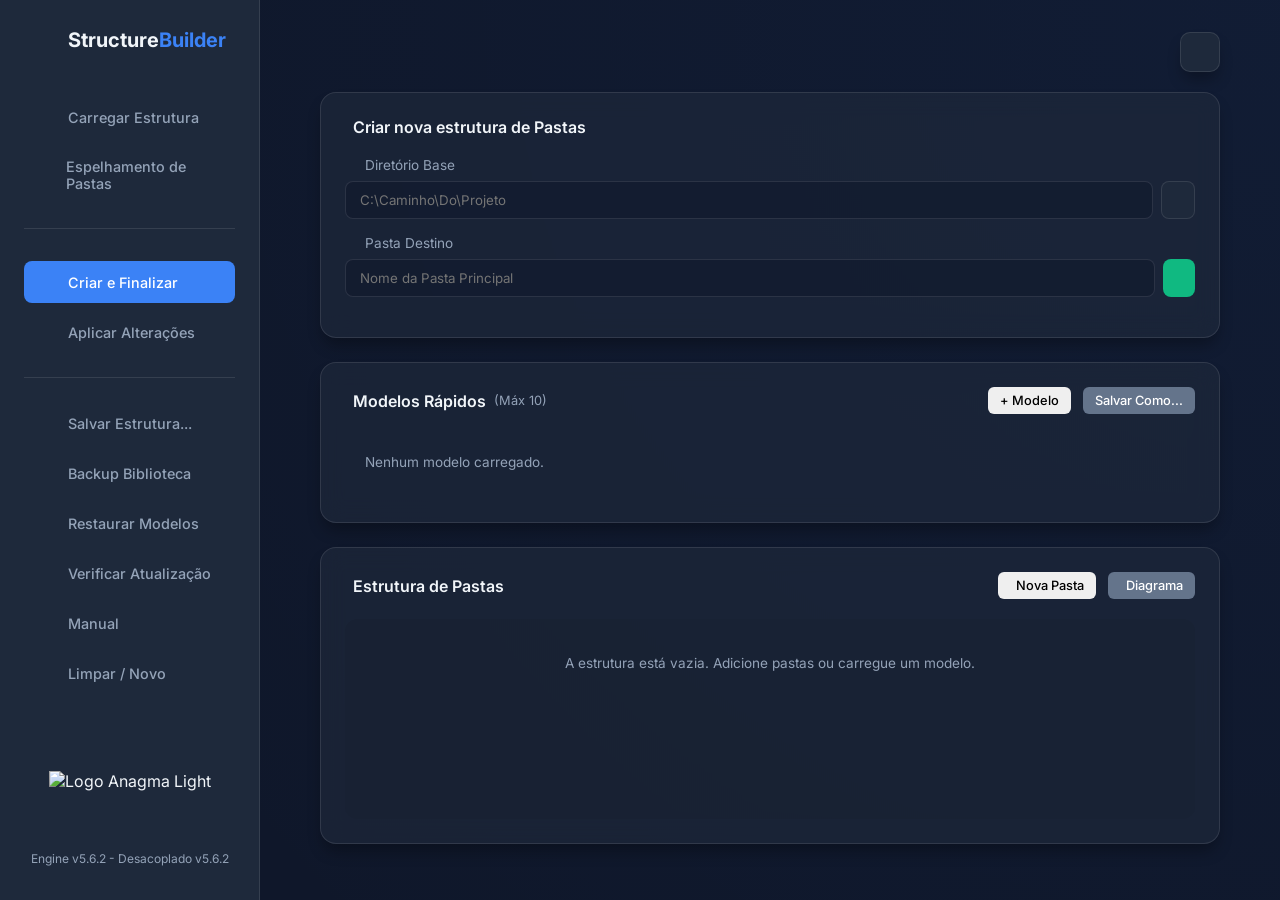
==== web/index.html @ 21cd3529 "chore: bump version to 5.6.2 and update UI footer" ====
<!DOCTYPE html>
<html lang="pt-br">
<head>
    <meta charset="UTF-8">
    <meta name="viewport" content="width=device-width, initial-scale=1.0">
    <title>Structure Builder Pro</title>
    <link rel="icon" type="image/x-icon" href="favicon.ico">
    <link rel="stylesheet" href="style.css">
    <!-- Ícones Lucide para um visual profissional -->
    <script src="https://unpkg.com/lucide@latest"></script>
    <link href="https://fonts.googleapis.com/css2?family=Inter:wght@300;400;500;600;700&display=swap" rel="stylesheet">
    <!-- SweetAlert2 para diálogos premium -->
    <link rel="stylesheet" href="https://cdn.jsdelivr.net/npm/@sweetalert2/theme-dark@5/dark.css">
    <script src="https://cdn.jsdelivr.net/npm/sweetalert2@11"></script>
    <!-- Mermaid.js para Diagramas -->
    <script src="https://cdn.jsdelivr.net/npm/mermaid/dist/mermaid.min.js"></script>
</head>
<body>
    <div class="app-container">
        <!-- Barra Lateral de Ações -->
        <aside class="sidebar">
            <div class="logo-area">
                <i data-lucide="folder-tree" class="logo-icon"></i>
                <h1>Structure<span>Builder</span></h1>
            </div>
            
            <nav class="actions">
                <button id="btn-load" class="action-btn">
                    <i data-lucide="folder-open"></i> Carregar Estrutura
                </button>
                <button id="btn-mirroring-menu" class="action-btn">
                    <i data-lucide="copy"></i> Espelhamento de Pastas
                </button>
                <div class="separator"></div>
                <button id="btn-create" class="action-btn primary">
                    <i data-lucide="plus-circle"></i> Criar e Finalizar
                </button>
                <button id="btn-update" class="action-btn primary hidden">
                    <i data-lucide="refresh-cw"></i> Atualizar e Finalizar
                </button>
                <button id="btn-apply" class="action-btn">
                    <i data-lucide="check-square"></i> Aplicar Alterações
                </button>
                <div class="separator"></div>
                <button id="btn-save-template" class="action-btn" title="Exportar estrutura atual para arquivo">
                    <i data-lucide="usb"></i> Salvar Estrutura...
                </button>
                <button id="btn-backup-library" class="action-btn" title="Fazer backup de todos os Modelos Rápidos">
                    <i data-lucide="database"></i> Backup Biblioteca
                </button>
                <button id="btn-restore-library" class="action-btn" title="Restaurar Modelos Rápidos de um arquivo">
                    <i data-lucide="upload-cloud"></i> Restaurar Modelos
                </button>
                <button id="btn-check-update" class="action-btn">
                    <i data-lucide="refresh-ccw"></i> Verificar Atualização
                </button>
                <button id="btn-manual" class="action-btn">
                    <i data-lucide="book-open"></i> Manual
                </button>
                <button id="btn-clear" class="action-btn danger">
                    <i data-lucide="trash-2"></i> Limpar / Novo
                </button>
            </nav>

            <div class="sidebar-logo-container">
                <img src="logo/Anagma - Marca (cor branca).png" class="logo-light" alt="Logo Anagma Light">
                <img src="logo/Anagma - Marca original (sem fundo).png" class="logo-dark" alt="Logo Anagma Dark">
            </div>

            <div class="sidebar-footer">
                <p>Engine v5.6.2 - Desacoplado v5.6.2</p>
            </div>
        </aside>

        <!-- Área Principal -->
        <main class="main-content">
            <!-- Header de Controle de Tema -->
            <header class="top-header">
                <button id="btn-theme-toggle" class="theme-toggle-btn" title="Alternar Modo Claro/Escuro">
                    <i data-lucide="moon" id="theme-icon"></i>
                </button>
            </header>

            <!-- Menu Principal (Criação de Pastas) -->
            <div id="main-menu-section" class="content-wrapper">
                <section class="top-controls card">
                    <div class="section-header">
                        <h2><i data-lucide="folder-plus"></i> Criar nova estrutura de Pastas</h2>
                    </div>
                    <div class="input-group">
                        <label><i data-lucide="map-pin"></i> Diretório Base</label>
                        <div class="input-with-button">
                            <input type="text" id="base-dir" placeholder="C:\Caminho\Do\Projeto" readonly>
                            <button id="btn-select-base" title="Selecionar Pasta"><i data-lucide="search"></i></button>
                        </div>
                    </div>
                    <div class="input-group">
                        <label><i data-lucide="type"></i> Pasta Destino</label>
                        <div class="input-with-button">
                            <input type="text" id="main-folder" placeholder="Nome da Pasta Principal">
                            <button id="btn-confirm-main" class="success-btn" title="Confirmar Pasta Principal"><i data-lucide="check"></i></button>
                        </div>
                    </div>
                </section>

                <section class="templates-section card">
                    <div class="section-header">
                        <h2><i data-lucide="layout"></i> Modelos Rápidos <span>(Máx 10)</span></h2>
                        <div class="header-actions">
                            <button id="btn-add-template" class="small-btn success">+ Modelo</button>
                            <button id="btn-apply-template" class="small-btn warning hidden" title="Salvar mudanças no modelo">Aplicar no Modelo</button>
                            <button id="btn-quick-save" class="small-btn info">Salvar Como...</button>
                        </div>
                    </div>
                    <div id="templates-list" class="templates-scroll">
                        <div class="empty-state">Nenhum modelo carregado.</div>
                    </div>
                </section>

                <section class="tree-section card">
                    <div class="section-header">
                        <h2><i data-lucide="layers"></i> Estrutura de Pastas</h2>
                        <div class="header-actions">
                            <button id="btn-new-folder" class="small-btn"><i data-lucide="folder-plus"></i> Nova Pasta</button>
                            <button id="btn-diagram" class="small-btn secondary"><i data-lucide="share-2"></i> Diagrama</button>
                        </div>
                    </div>
                    <div id="rename-floating-bar" class="rename-bar hidden">
                        <span>Editando:</span>
                        <input type="text" id="rename-input" placeholder="Novo nome...">
                        <button id="btn-confirm-rename" class="mini-btn success"><i data-lucide="check"></i></button>
                    </div>
                    <div id="tree-container" class="tree-view">
                        <div class="empty-tree-state">
                            <i data-lucide="info"></i>
                            <p>A estrutura está vazia. Adicione pastas ou carregue um modelo.</p>
                        </div>
                    </div>
                </section>
            </div>

            <!-- SEÇÃO DE ESPELHAMENTO (TOTALMENTE RECUPERADA E ISOLADA) -->
            <div id="mirroring-section" class="content-wrapper hidden">
                <div class="mirroring-container">
                    <div class="navigation-header">
                        <button id="btn-back-to-main" class="nav-btn-back">
                            <i data-lucide="arrow-left-circle"></i> Voltar
                        </button>
                        <div id="mirror-last-update-container" class="last-update-container hidden">
                            <i data-lucide="clock"></i> Sincronizado em: <span id="mirror-last-update-date">--</span>
                        </div>
                        <div class="header-actions">
                            <button class="small-btn info" id="btn-mirror-load"><i data-lucide="download"></i> Carregar Estrutura</button>
                            <button class="small-btn warning" id="btn-mirror-remember" title="Salva um ponto de restauração manual"><i data-lucide="bookmark"></i> Lembrar-me</button>
                            <button class="small-btn success hidden" id="btn-mirror-recall" title="Restaura a última lembrança salva"><i data-lucide="history"></i> Recarregar Lembrança</button>
                            <button class="small-btn secondary" id="btn-mirror-clear"><i data-lucide="trash-2"></i> Limpar Tela</button>
                            <button class="action-btn primary small-btn" id="btn-mirror-apply"><i data-lucide="check-circle"></i> Aplicar Espelhamento</button>
                        </div>
                    </div>

                    <div class="mirror-grid">
                        <div class="mirror-column" id="mirror-panel-left">
                            <div class="section-header">
                                <h2><i data-lucide="edit-3"></i> Estrutura para Espelhar</h2>
                            </div>
                            <div id="mirror-tree-editable" class="mirror-tree">
                                <!-- Conteúdo injetado via JS -->
                            </div>
                        </div>

                        <div class="mirror-divider"><i data-lucide="arrow-right-left"></i></div>

                        <div class="mirror-column readonly" id="mirror-panel-right">
                            <div class="section-header">
                                <h2><i data-lucide="refresh-cw"></i> Modelo Atualizado</h2>
                            </div>
                            <div id="mirror-tree-synced" class="mirror-tree">
                                <!-- Conteúdo injetado via JS -->
                            </div>
                        </div>
                    </div>

                    <div class="resize-handle">
                        <i data-lucide="grip-horizontal"></i> Redimensionar Verticalmente
                    </div>
                </div>
            </div>
        </main>
    </div>

    <!-- Menus de Contexto e Overlays -->
    <div id="mirror-context-menu" class="context-menu hidden">
        <ul>
            <li id="mcm-new"><i data-lucide="folder-plus"></i> Nova Pasta</li>
            <li id="mcm-rename"><i data-lucide="type"></i> Renomear (F2)</li>
            <li class="separator-menu"></li>
            <li id="mcm-delete" class="danger-text"><i data-lucide="trash-2"></i> Remover (Del)</li>
        </ul>
    </div>

    <div id="loader-overlay" class="overlay hidden">
        <div class="loader-content">
            <div class="spinner"></div>
            <p id="loader-message">Processando...</p>
        </div>
    </div>

    <div id="context-menu" class="context-menu hidden">
        <ul>
            <li id="cm-new"><i data-lucide="folder-plus"></i> Nova Pasta</li>
            <li id="cm-rename"><i data-lucide="edit-3"></i> Renomear</li>
            <li class="separator-menu"></li>
            <li id="cm-delete" class="danger-text"><i data-lucide="trash-2"></i> Remover</li>
        </ul>
    </div>

    <div id="template-context-menu" class="context-menu hidden">
        <ul>
            <li id="tm-rename"><i data-lucide="edit-3"></i> Renomear Modelo</li>
            <li id="tm-delete" class="danger-text"><i data-lucide="trash-2"></i> Remover Modelo</li>
        </ul>
    </div>

    <div id="diagram-modal" class="overlay hidden">
        <div class="modal-content card diagram-card">
            <div class="modal-header">
                <h2><i data-lucide="share-2"></i> Mapeamento de Estrutura</h2>
                <button id="btn-close-diagram" class="close-btn"><i data-lucide="x"></i></button>
            </div>
            <div id="mermaid-container" class="mermaid-viewer"></div>
            <div class="modal-footer">
                <button id="btn-download-diagram" class="small-btn info">Baixar SVG</button>
            </div>
        </div>
    </div>

    <script type="text/javascript" src="/eel.js"></script>
    <script src="script.js"></script>
    <script>lucide.createIcons();</script>
</body>
</html>
---- web/style.css ----
:root {
    /* Cores Principais (Modo Escuro por Padrão) */
    --bg-color: #0f172a;
    --sidebar-bg: #1e293b;
    --card-bg: rgba(30, 41, 59, 0.7);
    --border-color: rgba(255, 255, 255, 0.1);
    --accent-color: #3b82f6;
    --accent-hover: #2563eb;
    --success-color: #10b981;
    --danger-color: #ef4444;
    --text-primary: #f1f5f9;
    --text-secondary: #94a3b8;
    --input-bg: rgba(15, 23, 42, 0.5);
    
    /* Efeitos */
    --glass-blur: blur(12px);
    --shadow-lg: 0 10px 15px -3px rgba(0, 0, 0, 0.3);
}

/* Variáveis para Modo Claro - Restauradas */
.light-theme {
    --bg-color: #f8fafc;
    --sidebar-bg: #ffffff;
    --card-bg: rgba(255, 255, 255, 0.8);
    --border-color: rgba(0, 0, 0, 0.1);
    --accent-color: #2563eb;
    --accent-hover: #1d4ed8;
    --success-color: #059669;
    --danger-color: #dc2626;
    --text-primary: #1e293b;
    --text-secondary: #64748b;
    --input-bg: rgba(255, 255, 255, 0.9);
    --shadow-lg: 0 10px 15px -3px rgba(0, 0, 0, 0.1);
}

* {
    margin: 0;
    padding: 0;
    box-sizing: border-box;
    font-family: 'Inter', sans-serif;
}

body {
    background-color: var(--bg-color);
    color: var(--text-primary);
    height: 100vh;
    overflow: hidden;
    transition: background-color 0.3s ease, color 0.3s ease;
}

.app-container {
    display: flex;
    height: 100vh;
}

/* Sidebar */
.sidebar {
    width: 260px;
    background-color: var(--sidebar-bg);
    border-right: 1px solid var(--border-color);
    display: flex;
    flex-direction: column;
    padding: 24px;
    z-index: 10;
    transition: background-color 0.3s ease, border-color 0.3s ease;
    overflow-y: auto; /* Adicionado scroll para telas pequenas */
    min-height: 0;
}

.sidebar::-webkit-scrollbar {
    width: 4px;
}

.sidebar::-webkit-scrollbar-thumb {
    background: var(--border-color);
    border-radius: 10px;
}

.logo-area {
    display: flex;
    align-items: center;
    gap: 12px;
    margin-bottom: 40px;
    flex-shrink: 0; /* Impede a logo superior de encolher */
}

.logo-icon {
    color: var(--accent-color);
    width: 32px;
    height: 32px;
}

.logo-area h1 {
    font-size: 1.25rem;
    font-weight: 700;
}

.logo-area span {
    color: var(--accent-color);
}

.actions {
    display: flex;
    flex-direction: column;
    gap: 8px;
}

.action-btn {
    display: flex;
    align-items: center;
    gap: 10px;
    background: transparent;
    border: none;
    color: var(--text-secondary);
    padding: 12px 16px;
    border-radius: 8px;
    cursor: pointer;
    font-size: 0.9rem;
    font-weight: 500;
    transition: all 0.2s ease;
    text-align: left;
}

.action-btn:hover {
    background: rgba(148, 163, 184, 0.1);
    color: var(--text-primary);
}

.action-btn i {
    width: 18px;
    height: 18px;
}

.action-btn.primary {
    background: var(--accent-color);
    color: white;
    margin-top: 8px;
}

.action-btn.primary:hover {
    background: var(--accent-hover);
}

.action-btn.danger:hover {
    background: rgba(239, 68, 68, 0.1);
    color: var(--danger-color);
}

.separator {
    height: 1px;
    background: var(--border-color);
    margin: 16px 0;
}

.sidebar-logo-container {
    margin-top: auto; /* Empurra o container para a base da sidebar */
    min-height: 140px;
    display: flex;
    align-items: center;
    justify-content: center;
    padding: 10px 0;
    overflow: hidden;
    width: 100%;
}

.sidebar-logo-container img {
    max-width: 85%; /* Responsivo à largura da sidebar */
    height: auto; /* Preserva a proporção original */
    max-height: 100px;
    object-fit: contain;
    margin: 0 auto; /* Reforço de centralização */
    transition: opacity 0.3s ease;
}

/* Lógica de Alternância de Logos */
.logo-light { display: block; }
.logo-dark { display: none; }

.light-theme .logo-light { display: none; }
.light-theme .logo-dark { display: block; }

.sidebar-footer {
    font-size: 0.75rem;
    color: var(--text-secondary);
    text-align: center;
    padding-bottom: 10px;
}

/* Main Content */
.main-content {
    flex: 1;
    overflow-y: auto;
    padding: 32px;
    background: radial-gradient(circle at top right, rgba(59, 130, 246, 0.05), transparent);
    position: relative;
}

.top-header {
    display: flex;
    justify-content: flex-end;
    margin-bottom: 20px;
    max-width: 900px;
    margin-left: auto;
    margin-right: auto;
}

.theme-toggle-btn {
    background: var(--sidebar-bg);
    border: 1px solid var(--border-color);
    color: var(--text-primary);
    width: 40px;
    height: 40px;
    border-radius: 10px;
    cursor: pointer;
    display: flex;
    align-items: center;
    justify-content: center;
    transition: all 0.2s ease;
    box-shadow: var(--shadow-lg);
}

.theme-toggle-btn:hover {
    background: var(--accent-color);
    color: white;
    transform: translateY(-2px);
}

.content-wrapper {
    max-width: 900px;
    margin: 0 auto;
    display: flex;
    flex-direction: column;
    gap: 24px;
}

/* Cards & Sections */
.card {
    background: var(--card-bg);
    backdrop-filter: var(--glass-blur);
    border: 1px solid var(--border-color);
    border-radius: 16px;
    padding: 24px;
    box-shadow: var(--shadow-lg);
    transition: background-color 0.3s ease, border-color 0.3s ease;
}

.section-header {
    display: flex;
    justify-content: space-between;
    align-items: center;
    margin-bottom: 20px;
}

.section-header h2 {
    font-size: 1rem;
    font-weight: 600;
    display: flex;
    align-items: center;
    gap: 8px;
}

.section-header h2 span {
    font-size: 0.8rem;
    color: var(--text-secondary);
    font-weight: 400;
}

/* Inputs */
.input-group {
    margin-bottom: 16px;
}

.input-group label {
    display: flex;
    align-items: center;
    gap: 6px;
    font-size: 0.85rem;
    color: var(--text-secondary);
    margin-bottom: 8px;
}

.input-group label i {
    width: 14px;
}

.input-with-button {
    display: flex;
    gap: 8px;
}

input[type="text"] {
    flex: 1;
    background: var(--input-bg);
    border: 1px solid var(--border-color);
    border-radius: 8px;
    padding: 10px 14px;
    color: var(--text-primary);
    outline: none;
    transition: all 0.2s;
}

input[type="text"]:focus {
    border-color: var(--accent-color);
}

button[id="btn-select-base"] {
    background: var(--sidebar-bg);
    border: 1px solid var(--border-color);
    color: var(--text-primary);
    padding: 0 16px;
    border-radius: 8px;
    cursor: pointer;
    transition: all 0.2s;
}

button[id="btn-select-base"]:hover {
    background: var(--accent-color);
    color: white;
}

button[id="btn-confirm-main"] {
    background: var(--success-color);
    border: none;
    color: white;
    padding: 0 16px;
    border-radius: 8px;
    cursor: pointer;
    transition: all 0.2s;
}

button[id="btn-confirm-main"]:hover {
    filter: brightness(1.1);
}

/* Templates Section */
.templates-scroll {
    display: flex;
    gap: 12px;
    overflow-x: auto;
    padding-bottom: 8px;
}

.templates-scroll::-webkit-scrollbar {
    height: 4px;
}

.templates-scroll::-webkit-scrollbar-thumb {
    background: var(--border-color);
    border-radius: 10px;
}

.template-item {
    background: rgba(148, 163, 184, 0.05);
    border: 1px solid var(--border-color);
    padding: 10px 16px;
    border-radius: 10px;
    white-space: nowrap;
    cursor: pointer;
    font-size: 0.85rem;
    display: flex;
    align-items: center;
    gap: 8px;
    transition: all 0.2s;
    color: var(--text-primary);
}

.template-item:hover {
    background: rgba(59, 130, 246, 0.1);
    border-color: var(--accent-color);
}

.template-item.selected {
    background: var(--accent-color);
    border-color: var(--accent-color);
    color: white;
}

/* Tree View Area */
.tree-view {
    min-height: 200px;
    max-height: 400px;
    overflow-y: auto;
    background: rgba(0, 0, 0, 0.05);
    border-radius: 12px;
    padding: 16px;
}

.tree-item {
    display: flex;
    align-items: center;
    gap: 8px;
    padding: 6px 10px;
    border-radius: 6px;
    cursor: pointer;
    transition: background 0.15s;
    user-select: none;
}

.tree-item:hover {
    background: rgba(148, 163, 184, 0.1);
}

.tree-item.selected {
    background: var(--accent-color);
    color: white;
}

.tree-children {
    margin-left: 20px;
    border-left: 1px solid var(--border-color);
}

/* Small Buttons */
.small-btn, .mini-btn {
    padding: 6px 12px;
    border-radius: 6px;
    border: none;
    font-size: 0.8rem;
    font-weight: 500;
    cursor: pointer;
    display: flex;
    align-items: center;
    gap: 6px;
    transition: filter 0.2s;
}

.small-btn.secondary, .small-btn.info {
    background: #64748b;
    color: white;
}

.header-actions {
    display: flex;
    gap: 12px; /* Adiciona espaçamento entre os botões */
}

/* Modal de Diagrama */
.diagram-card {
    width: 90%;
    max-width: 1000px;
    height: 85vh;
    display: flex;
    flex-direction: column;
    padding: 0;
    overflow: hidden;
    background: var(--sidebar-bg);
}

.modal-header {
    display: flex;
    justify-content: space-between;
    align-items: center;
    padding: 20px 24px;
    border-bottom: 1px solid var(--border-color);
}

.close-btn {
    background: transparent;
    border: none;
    color: var(--text-secondary);
    cursor: pointer;
    padding: 8px;
    transition: color 0.2s;
}

.close-btn:hover {
    color: var(--danger-color);
}

.mermaid-viewer {
    flex: 1;
    overflow: auto;
    padding: 40px;
    display: flex;
    justify-content: center;
    align-items: flex-start;
    background: var(--bg-color);
}

.modal-footer {
    padding: 16px 24px;
    border-top: 1px solid var(--border-color);
    display: flex;
    justify-content: space-between;
    align-items: center;
    background: var(--sidebar-bg);
}

.modal-footer p {
    font-size: 0.85rem;
    color: var(--text-secondary);
}

/* Customização Mermaid */
.mermaid svg {
    max-width: 100%;
    height: auto;
}

/* Menu de Contexto (Botão Direito) */
.context-menu {
    position: fixed;
    background: var(--sidebar-bg);
    backdrop-filter: blur(10px);
    border: 1px solid var(--border-color);
    border-radius: 8px;
    box-shadow: 0 10px 25px rgba(0,0,0,0.2);
    z-index: 1000;
    width: 180px;
    padding: 6px 0;
}

.context-menu ul {
    list-style: none;
}

.context-menu li {
    padding: 8px 16px;
    display: flex;
    align-items: center;
    gap: 10px;
    cursor: pointer;
    font-size: 0.85rem;
    color: var(--text-secondary);
    transition: all 0.2s;
}

.context-menu li:hover {
    background: rgba(148, 163, 184, 0.1);
    color: var(--text-primary);
}

.shortcut-hint {
    margin-left: auto;
    font-size: 0.75rem;
    color: var(--text-secondary);
    background: rgba(0, 0, 0, 0.2);
    padding: 2px 6px;
    border-radius: 4px;
    opacity: 0.7;
}

.context-menu li.danger-text:hover {
    background: rgba(239, 68, 68, 0.1);
    color: var(--danger-color);
}

.separator-menu {
    height: 1px;
    background: var(--border-color);
    margin: 4px 0;
}

/* Árvore Hierárquica */
.tree-container {
    padding: 8px;
}

.tree-node {
    margin: 2px 0;
}

.tree-item-content {
    display: flex;
    align-items: center;
    gap: 8px;
    padding: 6px 12px;
    border-radius: 6px;
    cursor: pointer;
    user-select: none;
    transition: all 0.15s;
}

.tree-item-content:hover {
    background: rgba(148, 163, 184, 0.1);
}

.tree-item-content.selected {
    background: var(--accent-color);
    color: white;
}

.tree-item-content i.folder-icon {
    width: 16px;
    height: 16px;
    color: #ffd700;
}

.tree-item-content .toggle-icon {
    width: 14px;
    height: 14px;
    color: var(--text-secondary);
    transition: transform 0.2s ease;
    cursor: pointer;
}

.tree-item-content .toggle-icon.expanded {
    transform: rotate(90deg);
}

.tree-item-content .toggle-placeholder {
    width: 14px;
}

.tree-children.collapsed {
    display: none;
}

/* Utilitários */
.hidden { display: none !important; }


/* Loader Overlay */
.overlay {
    position: fixed;
    top: 0;
    left: 0;
    width: 100%;
    height: 100%;
    background: rgba(15, 23, 42, 0.8);
    backdrop-filter: blur(4px);
    display: flex;
    align-items: center;
    justify-content: center;
    z-index: 1000;
}

.loader-content {
    text-align: center;
}

.spinner {
    width: 48px;
    height: 48px;
    border: 4px solid rgba(255, 255, 255, 0.1);
    border-top: 4px solid var(--accent-color);
    border-radius: 50%;
    animation: spin 1s linear infinite;
    margin-bottom: 16px;
}

@keyframes spin {
    0% { transform: rotate(0deg); }
    100% { transform: rotate(360deg); }
}

.empty-state, .empty-tree-state {
    color: var(--text-secondary);
    font-size: 0.85rem;
    text-align: center;
    padding: 20px;
}

/* --- ARQUITETURA VISUAL DE ESPELHAMENTO DEFINITIVA --- */

#mirroring-section.content-wrapper {
    max-width: 98% !important;
    width: 98%;
    flex: 1;
    display: flex;
    flex-direction: column;
    min-height: 0;
}

.mirroring-container {
    display: flex;
    flex-direction: column;
    flex: none; 
    overflow: hidden; 
    min-height: 400px;
    height: 550px; 
    width: 100%;
    padding-bottom: 40px;
    position: relative;
    border-bottom: 2px solid var(--border-color);
}

.mirror-grid {
    display: flex;
    gap: 0; 
    margin-top: 10px;
    flex: 1; 
    min-height: 0; 
    height: 470px; /* Altura inicial síncrona */
    overflow: hidden;
    width: 100%;
}

.mirror-column {
    display: flex;
    flex-direction: column;
    width: 48.5%; /* Largura inicial absoluta para evitar conflitos de Flexbox */
    min-width: 100px; 
    gap: 15px; 
    background: rgba(15, 23, 42, 0.3);
    border-radius: 12px;
    padding: 15px; 
    border: 1px solid var(--border-color);
    height: 100%;
}
.mirror-divider { 
    display: flex; 
    align-items: center; 
    justify-content: center; 
    color: var(--text-secondary); 
    width: 40px; 
    flex-shrink: 0; 
    cursor: col-resize; 
    user-select: none;
    z-index: 100;
}

.mirror-divider:hover { color: var(--accent-color); }
.mirror-divider i { width: 42px; height: 42px; pointer-events: none; }

.resize-handle {
    position: absolute;
    bottom: 0;
    left: 0;
    width: 100%;
    height: 35px;
    background: rgba(59, 130, 246, 0.05);
    display: flex;
    align-items: center;
    justify-content: center;
    cursor: ns-resize;
    color: var(--accent-color);
    z-index: 1000;
}

.mirror-tree { 
    flex: 1; 
    overflow-y: auto; 
    height: 100%;
    padding-bottom: 20px; 
    scrollbar-width: thin; 
    scrollbar-color: var(--border-color) transparent;
}

.readonly { opacity: 0.7; filter: saturate(0.8); pointer-events: auto !important; }


.navigation-header { display: flex; justify-content: flex-start; align-items: center; gap: 20px; margin-bottom: 15px; }

.last-update-container {
    display: flex; align-items: center; gap: 8px; background: rgba(16, 185, 129, 0.1);
    border: 1px solid rgba(16, 185, 129, 0.2); padding: 8px 16px; border-radius: 8px;
    color: #10b981; font-size: 0.85rem; font-weight: 500;
}

.nav-btn-back {
    display: flex; align-items: center; gap: 10px; 
    background: linear-gradient(135deg, rgba(59, 130, 246, 0.1), rgba(37, 99, 235, 0.1));
    border: 1px solid rgba(59, 130, 246, 0.4); 
    color: #60a5fa;
    padding: 10px 20px; border-radius: 10px; cursor: pointer; 
    transition: all 0.3s cubic-bezier(0.4, 0, 0.2, 1);
    font-weight: 600;
    box-shadow: 0 4px 12px rgba(0, 0, 0, 0.1);
}

.nav-btn-back:hover { 
    background: linear-gradient(135deg, rgba(59, 130, 246, 0.2), rgba(37, 99, 235, 0.2));
    border-color: #3b82f6; 
    color: #ffffff; 
    transform: translateY(-2px);
    box-shadow: 0 6px 16px rgba(59, 130, 246, 0.2);
}

/* Ícones de Pasta Grandes (42px) e Amarelos */
.mirror-tree .folder-icon {
    width: 42px !important;
    height: 42px !important;
    color: #fbbf24 !important; /* Amarelo */
}

/* Badges de Contagem Dupla (Local vs Total) */
.subfolder-stack, .mirror-root-container { 
    position: relative; 
    display: flex; 
    align-items: center; 
    justify-content: center;
    width: 42px;
    height: 42px;
    margin-right: 12px; 
}

.local-count {
    position: absolute;
    top: 58%; /* Ajustado para a barriga da pasta */
    left: 50%;
    transform: translate(-50%, -50%);
    font-size: 0.75rem; /* Um pouco maior para clareza */
    font-weight: 900;
    color: #fbbf24;
    z-index: 2;
    pointer-events: none;
    line-height: 1;
    text-shadow: 1px 1px 3px rgba(0,0,0,0.5); /* Sombra para profundidade */
}

.total-count-badge {
    position: absolute;
    top: -8px;
    right: -8px;
    background: #3b82f6;
    color: white;
    font-size: 0.65rem;
    font-weight: 700;
    padding: 2px 6px;
    border-radius: 10px;
    border: 1px solid rgba(255, 255, 255, 0.2);
    box-shadow: 0 2px 4px rgba(0,0,0,0.3);
    z-index: 3;
    pointer-events: none;
}

/* Ajuste para a Raiz */
.mirror-root-item .total-count-badge {
    background: #fbbf24;
    color: #0f172a;
    font-size: 0.75rem;
    top: -12px;
    right: -12px;
}

/* Painel B (Leitura) - Opacidade reduzida para foco no Painel A */
.readonly .local-count, .readonly .total-count-badge {
    opacity: 0.6;
}

/* Modo Claro - Harmonização Sênior */
.light-theme .local-count { 
    color: #ffffff; /* Texto branco sobre pasta azul */
    text-shadow: 1px 1px 2px rgba(0,0,0,0.3);
}

.light-theme .mirror-tree .folder-icon {
    color: #3b82f6 !important; /* Pastas azuis no modo claro para sobriedade */
}

.light-theme .total-count-badge { 
    background: #2563eb; 
    color: #ffffff;
    border-color: rgba(255,255,255,0.3);
}

.light-theme .mirror-root-item .total-count-badge {
    background: #1e293b;
    color: #ffffff;
}

.light-theme .nav-btn-back {
    background: linear-gradient(135deg, rgba(37, 99, 235, 0.05), rgba(29, 78, 216, 0.05));
    border-color: rgba(37, 99, 235, 0.3);
    color: #2563eb;
}

.light-theme .nav-btn-back:hover {
    background: #2563eb;
    color: #ffffff;
}


/* Central de Gestão de Memórias - Alto Contraste Sênior */
.memory-management-list {
    display: flex;
    flex-direction: column;
    gap: 12px;
    max-height: 400px;
    overflow-y: auto;
    padding: 10px;
    background: rgba(0, 0, 0, 0.2);
    border-radius: 12px;
}

.memory-item {
    display: flex;
    align-items: center;
    gap: 15px;
    background: var(--sidebar-bg);
    border: 1px solid var(--border-color);
    padding: 12px 16px;
    border-radius: 10px;
    cursor: pointer;
    transition: all 0.2s cubic-bezier(0.4, 0, 0.2, 1);
    position: relative;
    box-shadow: 0 4px 6px rgba(0,0,0,0.1);
}

.memory-item:hover {
    border-color: var(--accent-color);
    transform: translateX(5px);
    background: rgba(59, 130, 246, 0.05);
}

.memory-info {
    display: flex;
    flex-direction: column;
    flex: 1;
}

.memory-name {
    font-size: 1rem;
    font-weight: 700;
    color: var(--text-primary);
    margin-bottom: 2px;
}

.memory-date {
    font-size: 0.75rem;
    color: var(--accent-color);
    font-weight: 600;
    text-transform: uppercase;
    letter-spacing: 0.5px;
}

.delete-memory-btn {
    width: 28px;
    height: 28px;
    border-radius: 50%;
    background: rgba(239, 68, 68, 0.1);
    border: 1px solid rgba(239, 68, 68, 0.3);
    color: #ef4444;
    display: flex;
    align-items: center;
    justify-content: center;
    font-size: 1.2rem;
    font-weight: bold;
    cursor: pointer;
    transition: all 0.2s;
    flex-shrink: 0;
}

.delete-memory-btn:hover {
    background: #ef4444;
    color: white;
    transform: scale(1.1);
}

/* Ajustes de Tema Claro */
.light-theme .memory-item { background: #ffffff; }
.light-theme .memory-name { color: #0f172a; }
.light-theme .memory-date { color: #2563eb; }


.status-pending .folder-icon, .status-pending .file-item-mirror i { color: #3b82f6 !important; }

.file-item-mirror {
    display: flex; align-items: center; gap: 10px; padding: 8px 15px 8px 55px;
    font-size: 0.9rem; color: var(--text-secondary); min-height: 36px; cursor: pointer;
    border-radius: 6px; transition: all 0.2s; opacity: 1 !important;
}

.file-item-mirror i { width: 18px; height: 18px; }
.file-item-mirror:hover { background: rgba(148, 163, 184, 0.1); }
/* Seleção Sincronizada de Alta Fidelidade */
.tree-item-content.selected-multiple, .file-item-mirror.selected-multiple { 
    background: rgba(59, 130, 246, 0.25) !important; 
    border-left: 4px solid #3b82f6 !important; 
    box-shadow: inset 5px 0 15px -5px rgba(59, 130, 246, 0.3);
    color: var(--text-primary) !important;
    font-weight: 500;
}

.mirror-root-item { font-weight: 700; color: var(--text-primary); padding: 10px; background: rgba(251, 191, 36, 0.05); border-radius: 8px; }

.drop-target { background: rgba(59, 130, 246, 0.2) !important; border: 2px dashed var(--accent-color) !important; }

/* Notificação de Atualização Automática - Engenharia Sênior */
#btn-check-update.update-available {
    background: rgba(251, 191, 36, 0.15) !important;
    border: 1px solid #fbbf24 !important;
    color: #fbbf24 !important;
    animation: pulse-update 2s infinite;
}

@keyframes pulse-update {
    0% { box-shadow: 0 0 0 0 rgba(251, 191, 36, 0.4); }
    70% { box-shadow: 0 0 0 10px rgba(251, 191, 36, 0); }
    100% { box-shadow: 0 0 0 0 rgba(251, 191, 36, 0); }
}
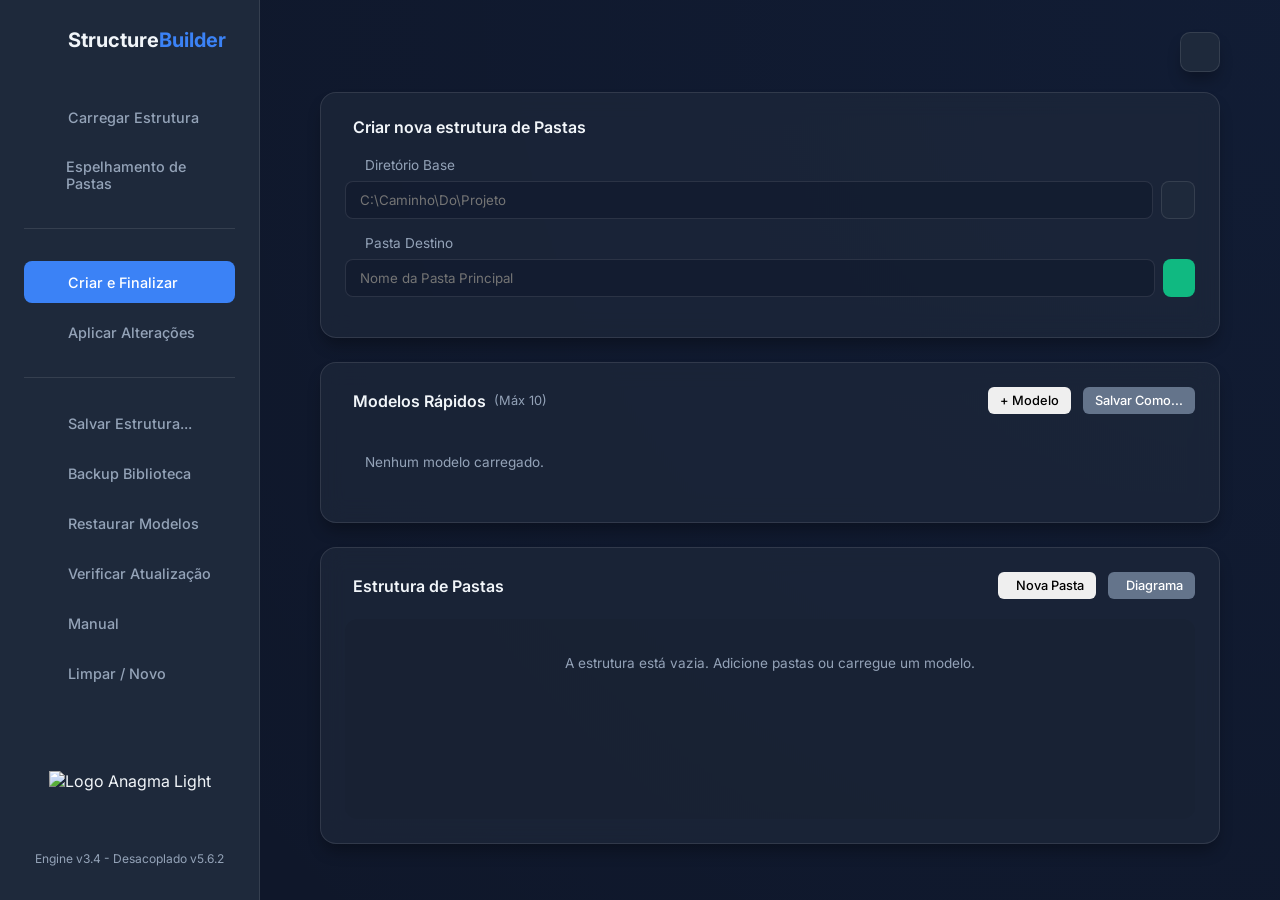
==== commit c5e90534: "criado ciclo de atualização automática" ====
--- a/web/index.html
+++ b/web/index.html
@@ -68,7 +68,7 @@
             </div>
 
             <div class="sidebar-footer">
-                <p>Engine v5.6.2 - Desacoplado v5.6.2</p>
+                <p>Engine v3.4 - Desacoplado v5.6.2</p>
             </div>
         </aside>
 
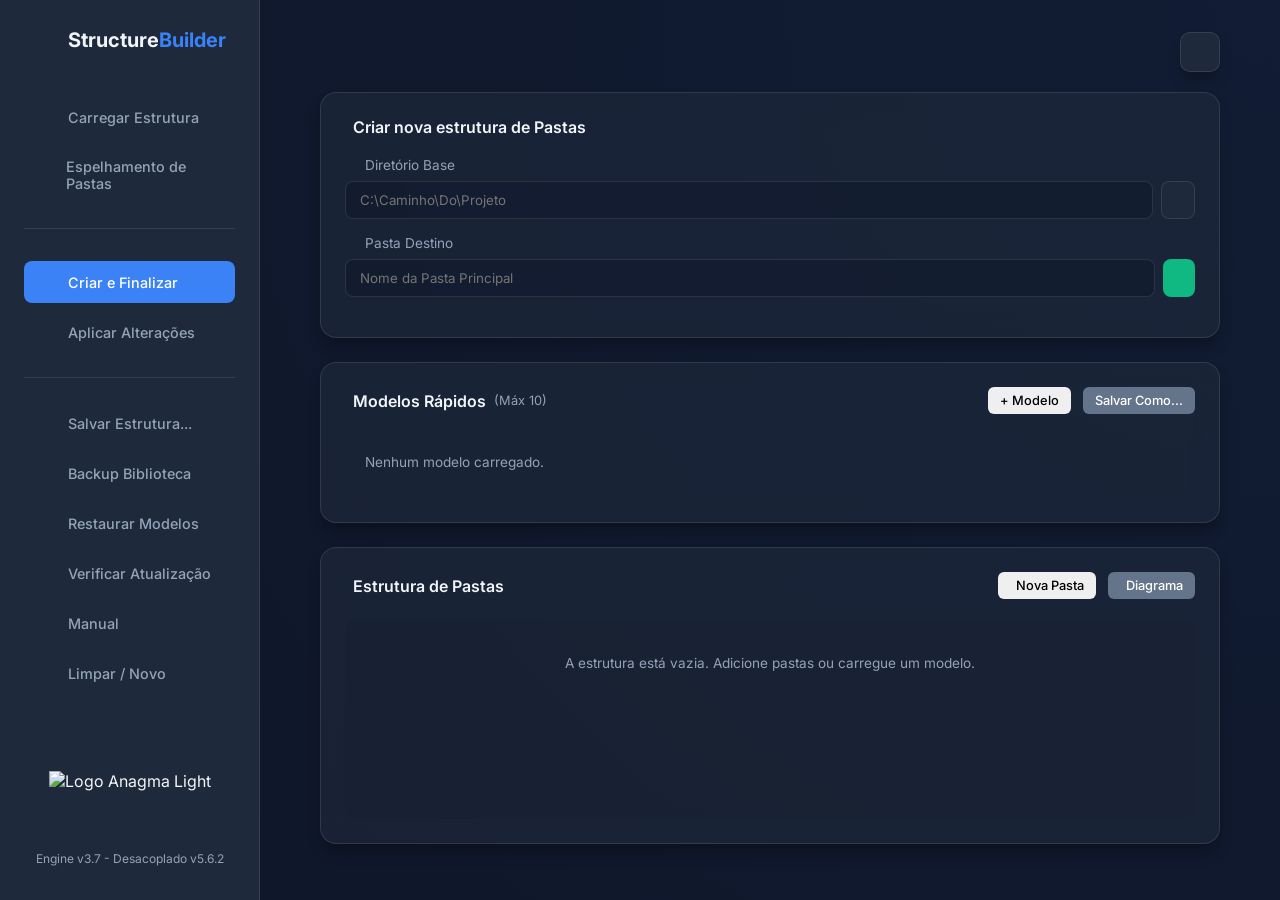
==== commit b2c643be: "Finalizado processso de atualização automática" ====
--- a/web/index.html
+++ b/web/index.html
@@ -68,7 +68,7 @@
             </div>
 
             <div class="sidebar-footer">
-                <p>Engine v3.4 - Desacoplado v5.6.2</p>
+                <p>Engine v3.7 - Desacoplado v5.6.2</p>
             </div>
         </aside>
 
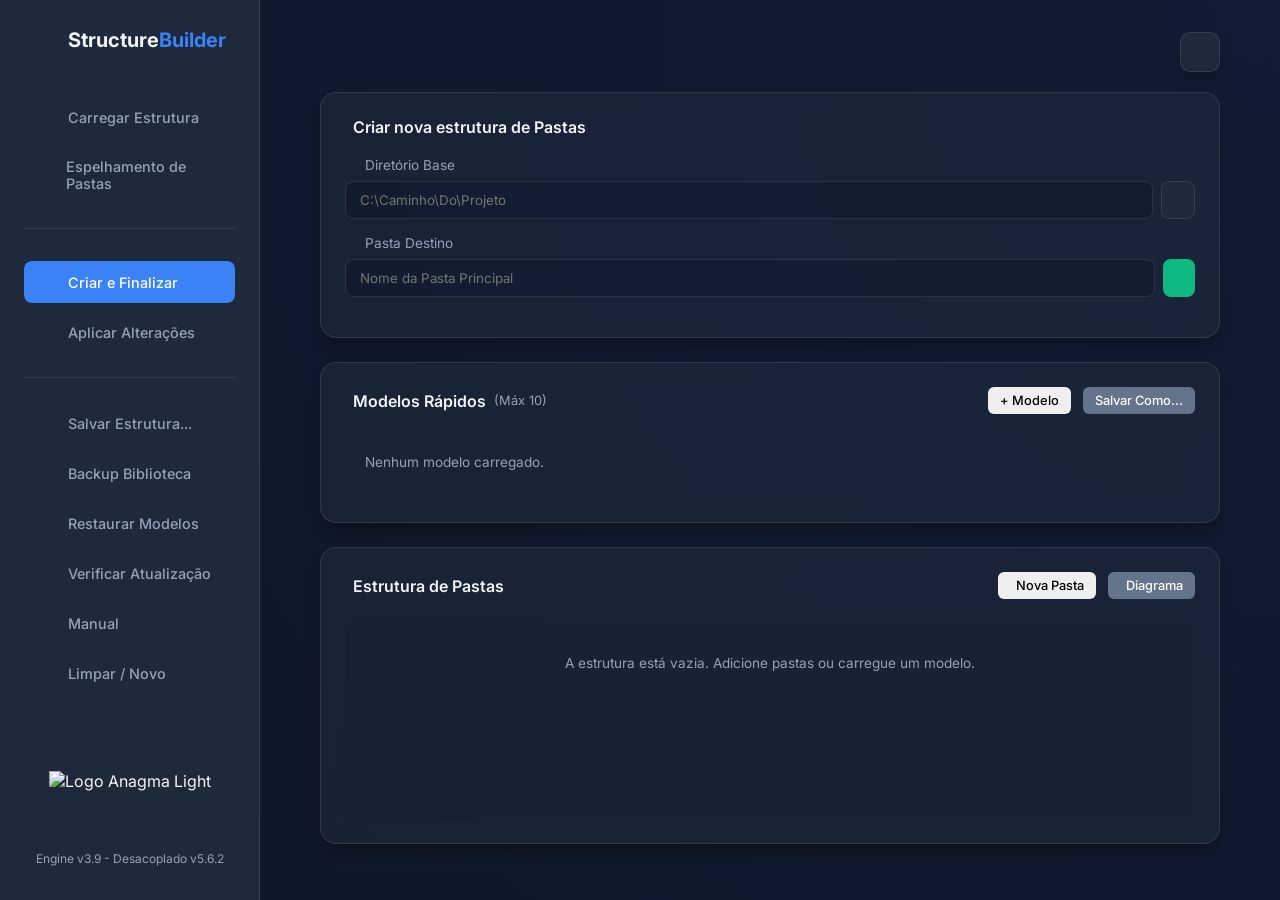
==== commit fbeee346: "Versão ok e funcional por completo" ====
--- a/web/index.html
+++ b/web/index.html
@@ -68,7 +68,7 @@
             </div>
 
             <div class="sidebar-footer">
-                <p>Engine v3.7 - Desacoplado v5.6.2</p>
+                <p>Engine v3.9 - Desacoplado v5.6.2</p>
             </div>
         </aside>
 
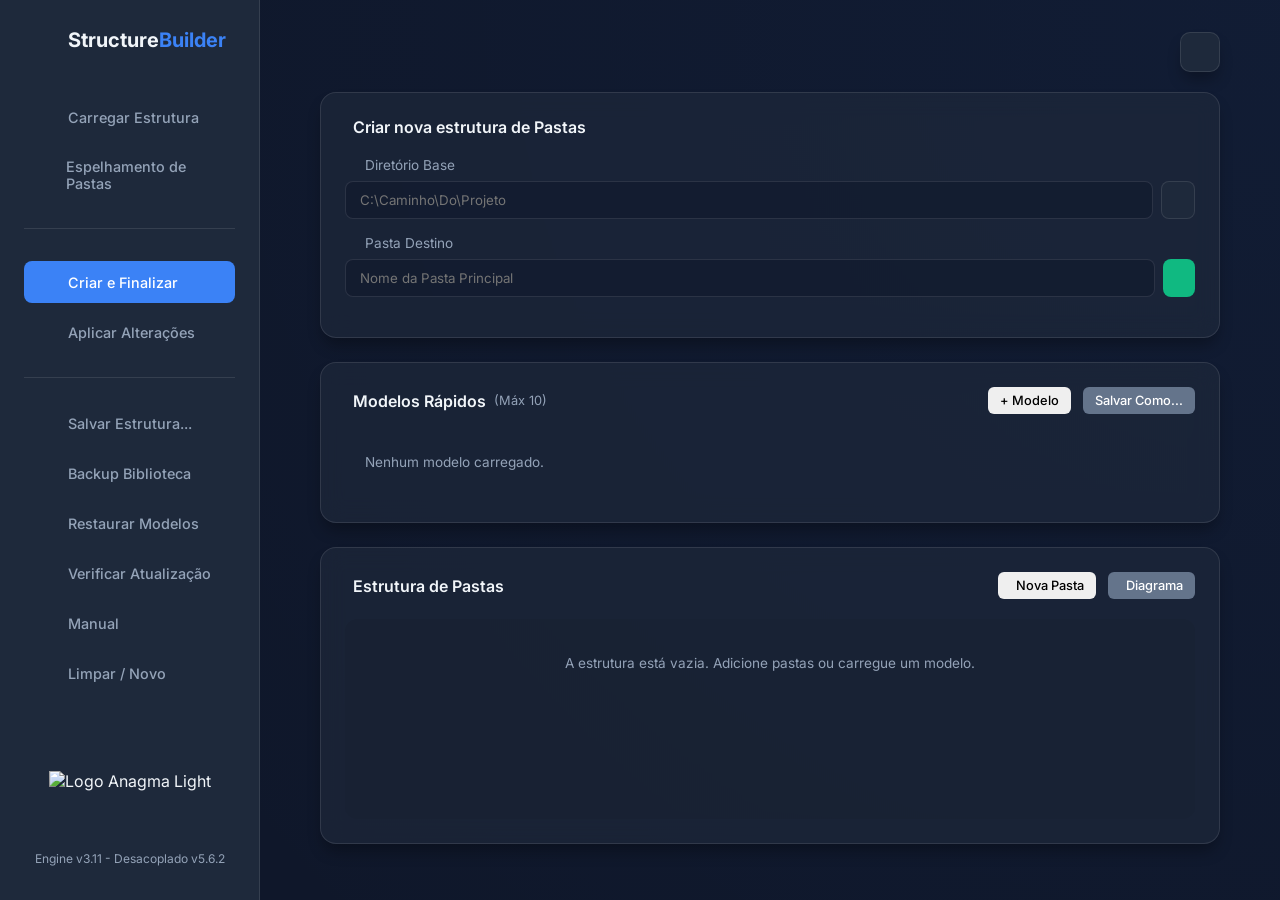
==== commit d9dda3d1: "Imp[lementado camadas de segurança para proteção do software em intrerface para evitar vazamento de " ====
--- a/web/index.html
+++ b/web/index.html
@@ -68,7 +68,7 @@
             </div>
 
             <div class="sidebar-footer">
-                <p>Engine v3.9 - Desacoplado v5.6.2</p>
+                <p>Engine v3.11 - Desacoplado v5.6.2</p>
             </div>
         </aside>
 
--- a/web/style.css
+++ b/web/style.css
@@ -787,16 +787,26 @@
 
 .local-count {
     position: absolute;
-    top: 58%; /* Ajustado para a barriga da pasta */
+    top: 58%; /* Retorna para o centro da pasta */
     left: 50%;
     transform: translate(-50%, -50%);
-    font-size: 0.75rem; /* Um pouco maior para clareza */
+    font-size: 0.75rem;
     font-weight: 900;
     color: #fbbf24;
     z-index: 2;
     pointer-events: none;
     line-height: 1;
-    text-shadow: 1px 1px 3px rgba(0,0,0,0.5); /* Sombra para profundidade */
+    text-shadow: 1px 1px 3px rgba(0,0,0,0.5);
+}
+
+/* Engenharia Sênior: Posicionamento Exclusivo para a Raiz */
+.mirror-root-container .local-count {
+    top: -10px; /* Elevado apenas na raiz */
+    transform: translateX(-50%);
+    background: rgba(0, 0, 0, 0.6); /* Fundo apenas na raiz para contraste */
+    padding: 0 5px;
+    border-radius: 4px;
+    font-size: 0.7rem;
 }
 
 .total-count-badge {
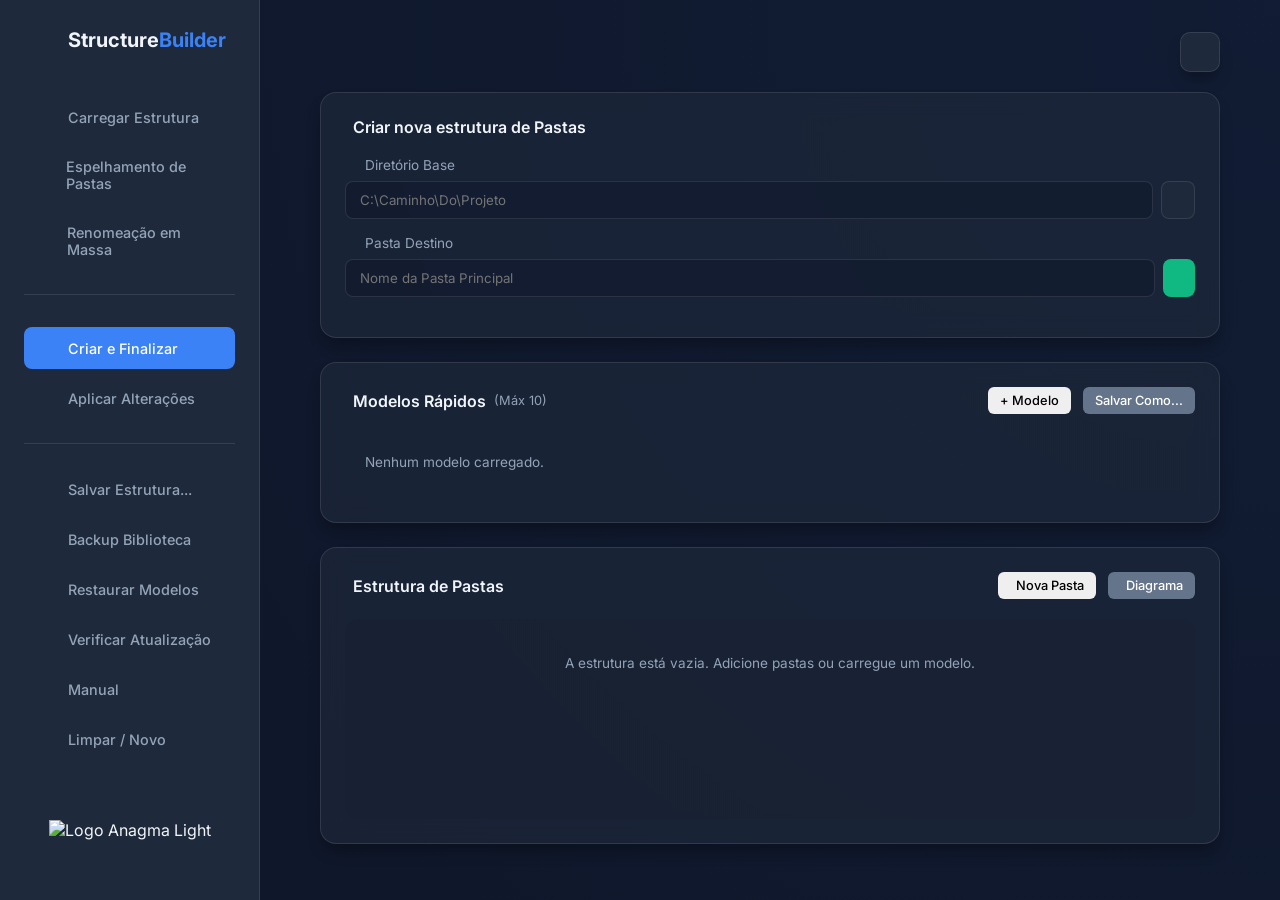
==== commit 1996129b: "Criado o menu renomeação em massa e corrigido  interação entre menus" ====
--- a/web/index.html
+++ b/web/index.html
@@ -31,6 +31,9 @@
                 <button id="btn-mirroring-menu" class="action-btn">
                     <i data-lucide="copy"></i> Espelhamento de Pastas
                 </button>
+                <button id="btn-mass-rename-menu" class="action-btn">
+                    <i data-lucide="pencil-line"></i> Renomeação em Massa
+                </button>
                 <div class="separator"></div>
                 <button id="btn-create" class="action-btn primary">
                     <i data-lucide="plus-circle"></i> Criar e Finalizar
@@ -151,6 +154,7 @@
                         </div>
                         <div class="header-actions">
                             <button class="small-btn info" id="btn-mirror-load"><i data-lucide="download"></i> Carregar Estrutura</button>
+                            <button class="small-btn info hidden" id="btn-mirror-sync" title="Sincroniza a árvore com o estado atual do disco"><i data-lucide="refresh-cw"></i> Sincronizar</button>
                             <button class="small-btn warning" id="btn-mirror-remember" title="Salva um ponto de restauração manual"><i data-lucide="bookmark"></i> Lembrar-me</button>
                             <button class="small-btn success hidden" id="btn-mirror-recall" title="Restaura a última lembrança salva"><i data-lucide="history"></i> Recarregar Lembrança</button>
                             <button class="small-btn secondary" id="btn-mirror-clear"><i data-lucide="trash-2"></i> Limpar Tela</button>
@@ -183,6 +187,82 @@
                     <div class="resize-handle">
                         <i data-lucide="grip-horizontal"></i> Redimensionar Verticalmente
                     </div>
+                </div>
+            </div>
+            <!-- SEÇÃO DE RENOMEAÇÃO EM MASSA -->
+            <div id="mass-rename-section" class="content-wrapper hidden">
+                <div class="mr-container">
+
+                    <div class="navigation-header">
+                        <button id="btn-back-from-mass-rename" class="nav-btn-back">
+                            <i data-lucide="arrow-left-circle"></i> Voltar
+                        </button>
+                    </div>
+
+                    <!-- Card de Configuração -->
+                    <section class="card mr-config-card">
+                        <div class="section-header">
+                            <h2><i data-lucide="pencil-line"></i> Renomeação em Massa</h2>
+                        </div>
+
+                        <!-- Passo 1 -->
+                        <div class="mr-step">
+                            <div class="mr-step-label">
+                                <span class="mr-badge">1</span>
+                                <label>Pasta Modelo <small>— Structure Builder detectará o padrão de nome</small></label>
+                            </div>
+                            <div class="input-with-button">
+                                <input type="text" id="mr-pattern-input" placeholder="Selecione uma pasta modelo para detectar o padrão..." readonly>
+                                <button id="mr-btn-select-model" title="Selecionar Pasta Modelo"><i data-lucide="search"></i></button>
+                            </div>
+                        </div>
+
+                        <!-- Passo 2 -->
+                        <div class="mr-step">
+                            <div class="mr-step-label">
+                                <span class="mr-badge">2</span>
+                                <label>Novo Nome da Pasta</label>
+                            </div>
+                            <input type="text" id="mr-new-name-input" class="mr-full-input" placeholder="Digite o novo nome que substituirá o padrão encontrado...">
+                        </div>
+
+                        <!-- Passo 3 -->
+                        <div class="mr-step">
+                            <div class="mr-step-label">
+                                <span class="mr-badge">3</span>
+                                <label>Unidade / Raiz de Busca <small>— local ou servidor de rede</small></label>
+                            </div>
+                            <div class="input-with-button">
+                                <input type="text" id="mr-root-input" placeholder="Selecione a pasta raiz onde a busca será realizada..." readonly>
+                                <button id="mr-btn-select-root" title="Selecionar Unidade ou Pasta Raiz"><i data-lucide="hard-drive"></i></button>
+                            </div>
+                        </div>
+
+                        <div class="mr-actions">
+                            <button id="mr-btn-search" class="action-btn primary">
+                                <i data-lucide="search"></i> Buscar Pastas em Profundidade
+                            </button>
+                        </div>
+                    </section>
+
+                    <!-- Card de Resultados -->
+                    <section class="card mr-results-card">
+                        <div class="section-header">
+                            <h2><i data-lucide="list-tree"></i> Pastas Encontradas <span id="mr-results-count" class="mr-count-badge"></span></h2>
+                            <div class="header-actions">
+                                <button id="mr-btn-apply" class="action-btn primary small-btn hidden">
+                                    <i data-lucide="check-circle"></i> Aplicar Renomeação
+                                </button>
+                            </div>
+                        </div>
+                        <div id="mr-results-list" class="mr-results-container">
+                            <div class="empty-tree-state">
+                                <i data-lucide="info"></i>
+                                <p>Preencha os campos acima e clique em "Buscar Pastas em Profundidade".</p>
+                            </div>
+                        </div>
+                    </section>
+
                 </div>
             </div>
         </main>
@@ -234,6 +314,22 @@
         </div>
     </div>
 
+    <!-- Modal do Manual In-App -->
+    <div id="manual-modal" class="modal-overlay hidden">
+        <div class="manual-container card">
+            <header class="manual-header">
+                <div class="manual-title">
+                    <i data-lucide="book-open"></i>
+                    <h3>Manual do Sistema</h3>
+                </div>
+                <button id="btn-close-manual" class="close-btn" title="Fechar Manual">&times;</button>
+            </header>
+            <div class="manual-body">
+                <iframe id="manual-frame" src="about:blank"></iframe>
+            </div>
+        </div>
+    </div>
+
     <script type="text/javascript" src="/eel.js"></script>
     <script src="script.js"></script>
     <script>lucide.createIcons();</script>
--- a/web/style.css
+++ b/web/style.css
@@ -955,6 +955,42 @@
 
 
 .status-pending .folder-icon, .status-pending .file-item-mirror i { color: #3b82f6 !important; }
+.file-item-mirror.status-pending i { color: #3b82f6 !important; }
+
+/* Deleção Virtual com Desfazer */
+.status-to-delete .folder-name-text,
+.status-to-delete .file-name-text {
+    text-decoration: line-through;
+    opacity: 0.55;
+    color: #ef4444 !important;
+}
+.status-to-delete .folder-icon,
+.status-to-delete i:not(.undo-delete-btn i) {
+    color: #ef4444 !important;
+    opacity: 0.6;
+}
+.status-to-delete {
+    background: rgba(239, 68, 68, 0.08) !important;
+    border-left: 3px solid rgba(239, 68, 68, 0.4) !important;
+}
+.undo-delete-btn {
+    margin-left: auto;
+    padding: 2px 8px;
+    border-radius: 4px;
+    border: 1px solid rgba(251, 191, 36, 0.5);
+    background: rgba(251, 191, 36, 0.1);
+    color: #fbbf24;
+    font-size: 0.75rem;
+    cursor: pointer;
+    transition: all 0.2s;
+    white-space: nowrap;
+    flex-shrink: 0;
+}
+.undo-delete-btn:hover {
+    background: rgba(251, 191, 36, 0.25);
+    border-color: #fbbf24;
+    color: #fff;
+}
 
 .file-item-mirror {
     display: flex; align-items: center; gap: 10px; padding: 8px 15px 8px 55px;
@@ -990,3 +1026,243 @@
     70% { box-shadow: 0 0 0 10px rgba(251, 191, 36, 0); }
     100% { box-shadow: 0 0 0 0 rgba(251, 191, 36, 0); }
 }
+
+/* =========================================================
+   RENOMEAÇÃO EM MASSA
+   ========================================================= */
+
+.mr-container {
+    display: flex;
+    flex-direction: column;
+    gap: 16px;
+    padding: 0 8px 24px;
+    height: 100%;
+    overflow-y: auto;
+}
+
+.mr-config-card,
+.mr-results-card {
+    padding: 24px;
+}
+
+.mr-step {
+    display: flex;
+    flex-direction: column;
+    gap: 8px;
+    margin-bottom: 20px;
+}
+
+.mr-step-label {
+    display: flex;
+    align-items: center;
+    gap: 10px;
+}
+
+.mr-step-label label {
+    font-size: 0.9rem;
+    font-weight: 500;
+    color: var(--text-primary);
+}
+
+.mr-step-label small {
+    color: var(--text-secondary);
+    font-weight: 400;
+}
+
+.mr-badge {
+    display: inline-flex;
+    align-items: center;
+    justify-content: center;
+    width: 24px;
+    height: 24px;
+    border-radius: 50%;
+    background: var(--accent-color);
+    color: #fff;
+    font-size: 0.78rem;
+    font-weight: 700;
+    flex-shrink: 0;
+}
+
+.mr-full-input {
+    width: 100%;
+    padding: 10px 14px;
+    background: var(--input-bg);
+    border: 1px solid var(--border-color);
+    border-radius: 8px;
+    color: var(--text-primary);
+    font-size: 0.9rem;
+    outline: none;
+    transition: border-color 0.2s;
+}
+
+.mr-full-input:focus {
+    border-color: var(--accent-color);
+}
+
+.mr-actions {
+    display: flex;
+    justify-content: flex-end;
+    margin-top: 8px;
+}
+
+.mr-results-container {
+    min-height: 120px;
+    max-height: 420px;
+    overflow-y: auto;
+    display: flex;
+    flex-direction: column;
+    gap: 6px;
+    margin-top: 8px;
+}
+
+.mr-result-item {
+    display: flex;
+    align-items: center;
+    gap: 12px;
+    padding: 10px 14px;
+    background: var(--input-bg);
+    border: 1px solid var(--border-color);
+    border-radius: 8px;
+    transition: border-color 0.2s;
+}
+
+.mr-result-item:hover {
+    border-color: var(--accent-color);
+}
+
+.mr-result-index {
+    font-size: 0.75rem;
+    color: var(--text-secondary);
+    min-width: 22px;
+    text-align: right;
+}
+
+.mr-result-info {
+    display: flex;
+    flex-direction: column;
+    gap: 2px;
+    overflow: hidden;
+}
+
+.mr-result-name {
+    display: flex;
+    align-items: center;
+    gap: 6px;
+    font-weight: 600;
+    font-size: 0.9rem;
+    color: var(--text-primary);
+}
+
+.mr-result-name svg {
+    color: var(--accent-color);
+    flex-shrink: 0;
+}
+
+.mr-result-path {
+    font-size: 0.77rem;
+    color: var(--text-secondary);
+    white-space: nowrap;
+    overflow: hidden;
+    text-overflow: ellipsis;
+}
+
+.mr-count-badge {
+    font-size: 0.82rem;
+    color: var(--accent-color);
+    font-weight: 600;
+    margin-left: 6px;
+}
+
+/* =========================================================
+   ESTILOS DO MANUAL IN-APP
+   ========================================================= */
+
+#manual-modal.modal-overlay {
+    position: fixed;
+    top: 0;
+    left: 0;
+    width: 100%;
+    height: 100%;
+    background: rgba(15, 23, 42, 0.7);
+    backdrop-filter: blur(8px);
+    z-index: 9999;
+    display: flex;
+    align-items: center;
+    justify-content: center;
+}
+
+#manual-modal.hidden {
+    display: none !important;
+}
+
+.manual-container {
+    width: 95%;
+    max-width: 1400px;
+    height: 90vh;
+    background: var(--card-bg);
+    border: 1px solid var(--border-color);
+    box-shadow: 0 25px 50px -12px rgba(0, 0, 0, 0.5);
+    display: flex;
+    flex-direction: column;
+    overflow: hidden;
+    border-radius: 12px;
+}
+
+.manual-header {
+    padding: 1rem 1.5rem;
+    border-bottom: 1px solid var(--border-color);
+    display: flex;
+    align-items: center;
+    justify-content: space-between;
+    background: rgba(255, 255, 255, 0.02);
+}
+
+.manual-title {
+    display: flex;
+    align-items: center;
+    gap: 0.75rem;
+}
+
+.manual-title i {
+    color: var(--primary-color);
+    width: 24px;
+    height: 24px;
+}
+
+.manual-title h3 {
+    font-size: 1.1rem;
+    font-weight: 600;
+    color: var(--text-main);
+    margin: 0;
+}
+
+.manual-body {
+    flex: 1;
+    background: #fff;
+}
+
+#manual-frame {
+    width: 100%;
+    height: 100%;
+    border: none;
+}
+
+.close-btn {
+    background: none;
+    border: none;
+    color: var(--text-muted);
+    font-size: 2rem;
+    cursor: pointer;
+    line-height: 1;
+    padding: 0 0.5rem;
+    transition: color 0.2s;
+}
+
+.close-btn:hover {
+    color: var(--danger-color);
+}
+
+.light-theme .manual-container {
+    background: #ffffff;
+}
+
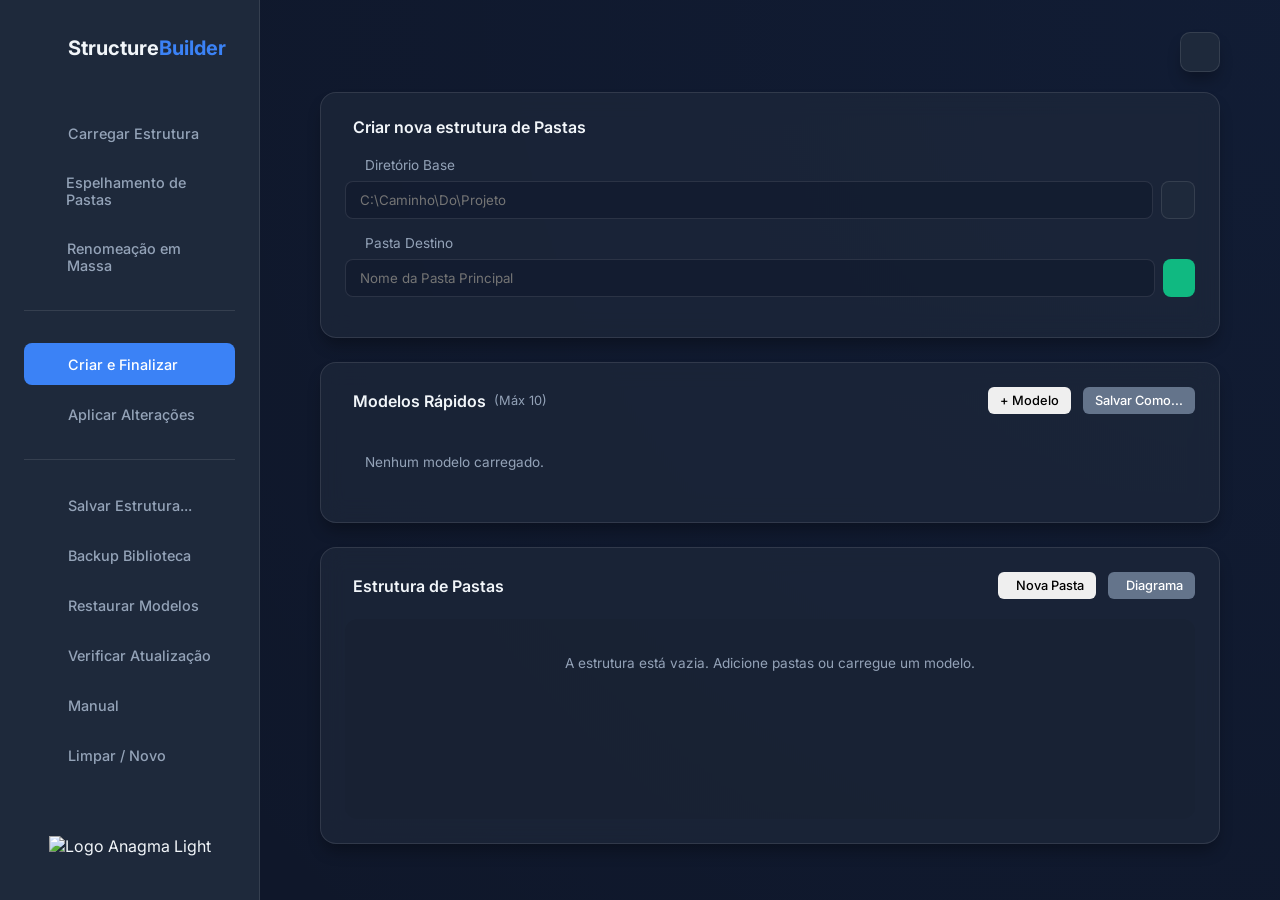
==== commit 02444ef2: "Usado Desinger de Nome StructureBuilder como botão de acesso ao menu principal" ====
--- a/web/index.html
+++ b/web/index.html
@@ -19,7 +19,7 @@
     <div class="app-container">
         <!-- Barra Lateral de Ações -->
         <aside class="sidebar">
-            <div class="logo-area">
+            <div class="logo-area" id="btn-home-logo" title="Voltar ao Início">
                 <i data-lucide="folder-tree" class="logo-icon"></i>
                 <h1>Structure<span>Builder</span></h1>
             </div>
@@ -213,7 +213,9 @@
                             </div>
                             <div class="input-with-button">
                                 <input type="text" id="mr-pattern-input" placeholder="Selecione uma pasta modelo para detectar o padrão..." readonly>
-                                <button id="mr-btn-select-model" title="Selecionar Pasta Modelo"><i data-lucide="search"></i></button>
+                                <button id="mr-btn-select-model" class="small-btn info" title="Selecionar Pasta Modelo">
+                                    <i data-lucide="search"></i>
+                                </button>
                             </div>
                         </div>
 
@@ -234,14 +236,10 @@
                             </div>
                             <div class="input-with-button">
                                 <input type="text" id="mr-root-input" placeholder="Selecione a pasta raiz onde a busca será realizada..." readonly>
-                                <button id="mr-btn-select-root" title="Selecionar Unidade ou Pasta Raiz"><i data-lucide="hard-drive"></i></button>
-                            </div>
-                        </div>
-
-                        <div class="mr-actions">
-                            <button id="mr-btn-search" class="action-btn primary">
-                                <i data-lucide="search"></i> Buscar Pastas em Profundidade
-                            </button>
+                                <button id="mr-btn-select-root" class="small-btn info" title="Selecionar Unidade ou Pasta Raiz">
+                                    <i data-lucide="hard-drive"></i>
+                                </button>
+                            </div>
                         </div>
                     </section>
 
--- a/web/style.css
+++ b/web/style.css
@@ -82,6 +82,25 @@
     gap: 12px;
     margin-bottom: 40px;
     flex-shrink: 0; /* Impede a logo superior de encolher */
+    cursor: pointer;
+    transition: all 0.2s ease;
+    border-radius: 8px;
+    user-select: none;
+    padding: 8px;
+    margin-left: -8px; /* Compensa o padding para manter o alinhamento visual */
+}
+
+.logo-area:hover {
+    background: rgba(255, 255, 255, 0.05);
+    transform: translateY(-1px);
+}
+
+.logo-area:active {
+    transform: scale(0.98);
+}
+
+body.light-theme .logo-area:hover {
+    background: rgba(0, 0, 0, 0.05);
 }
 
 .logo-icon {
